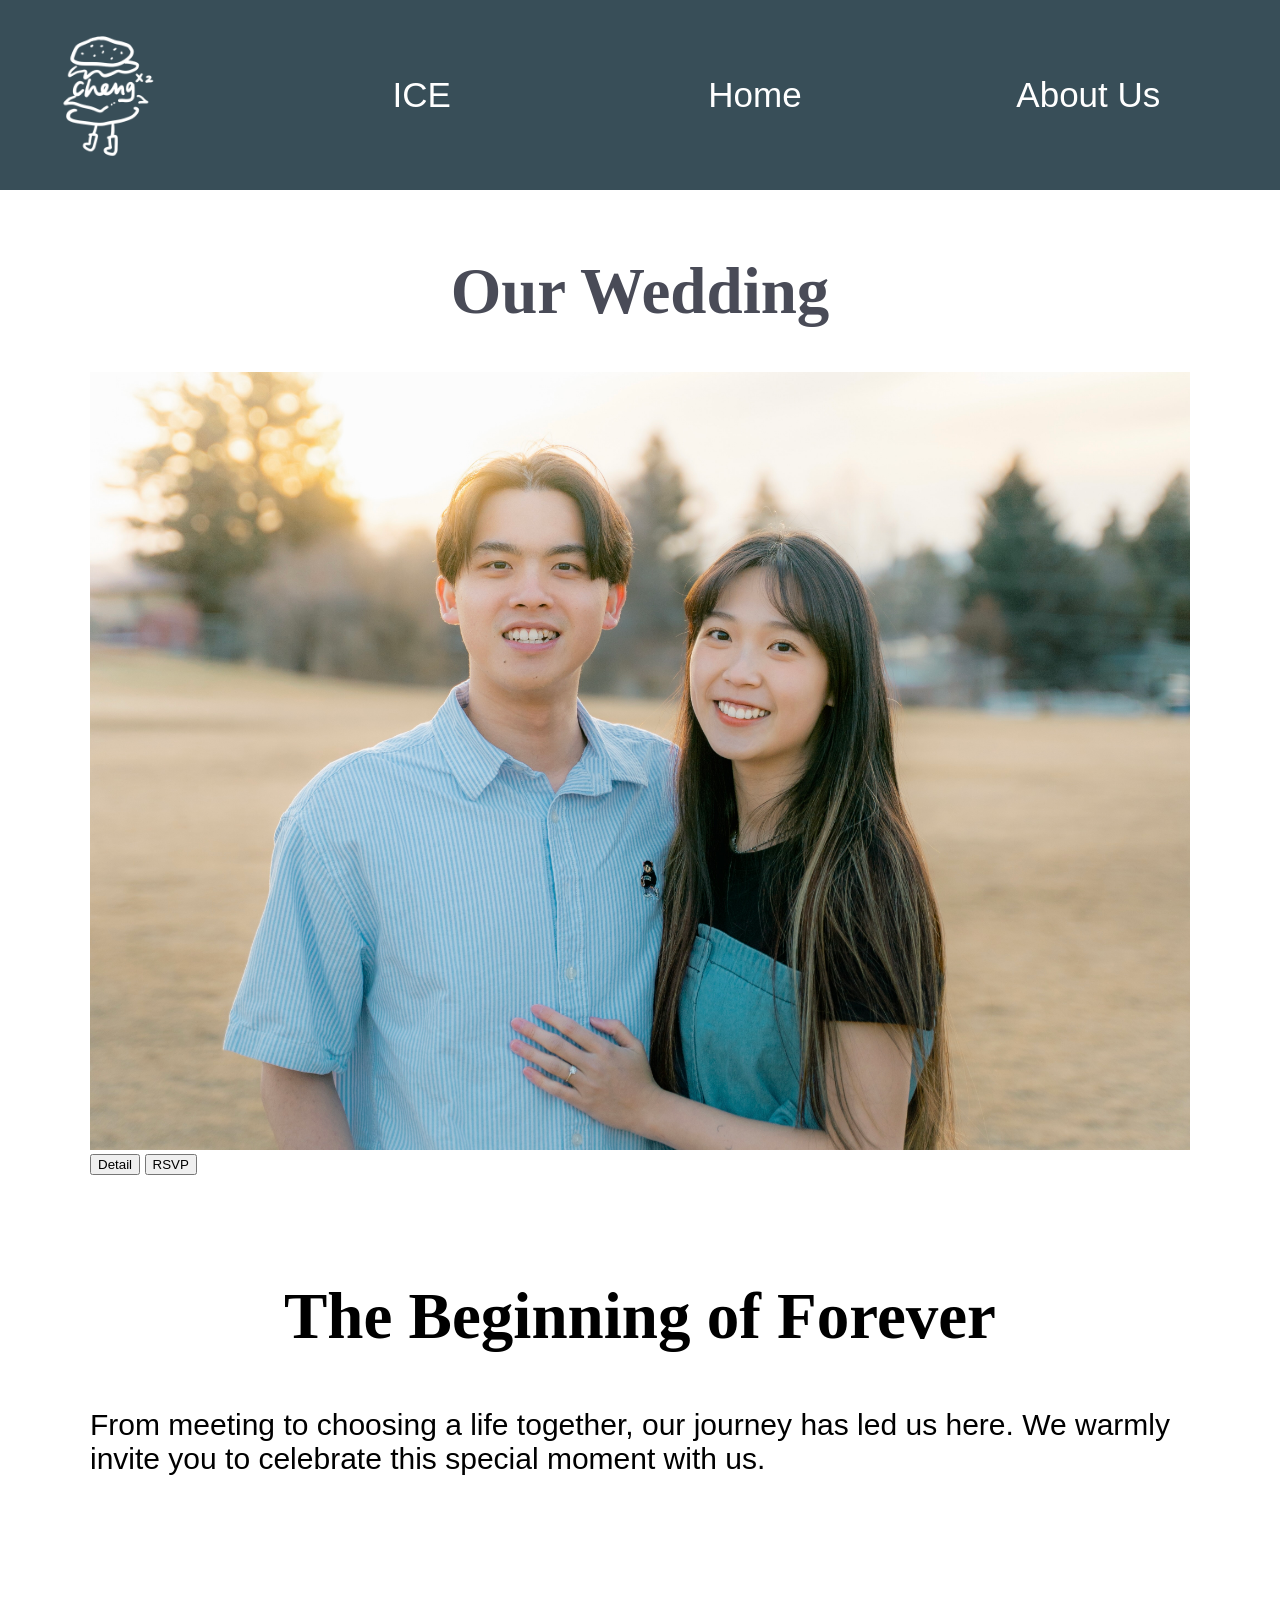
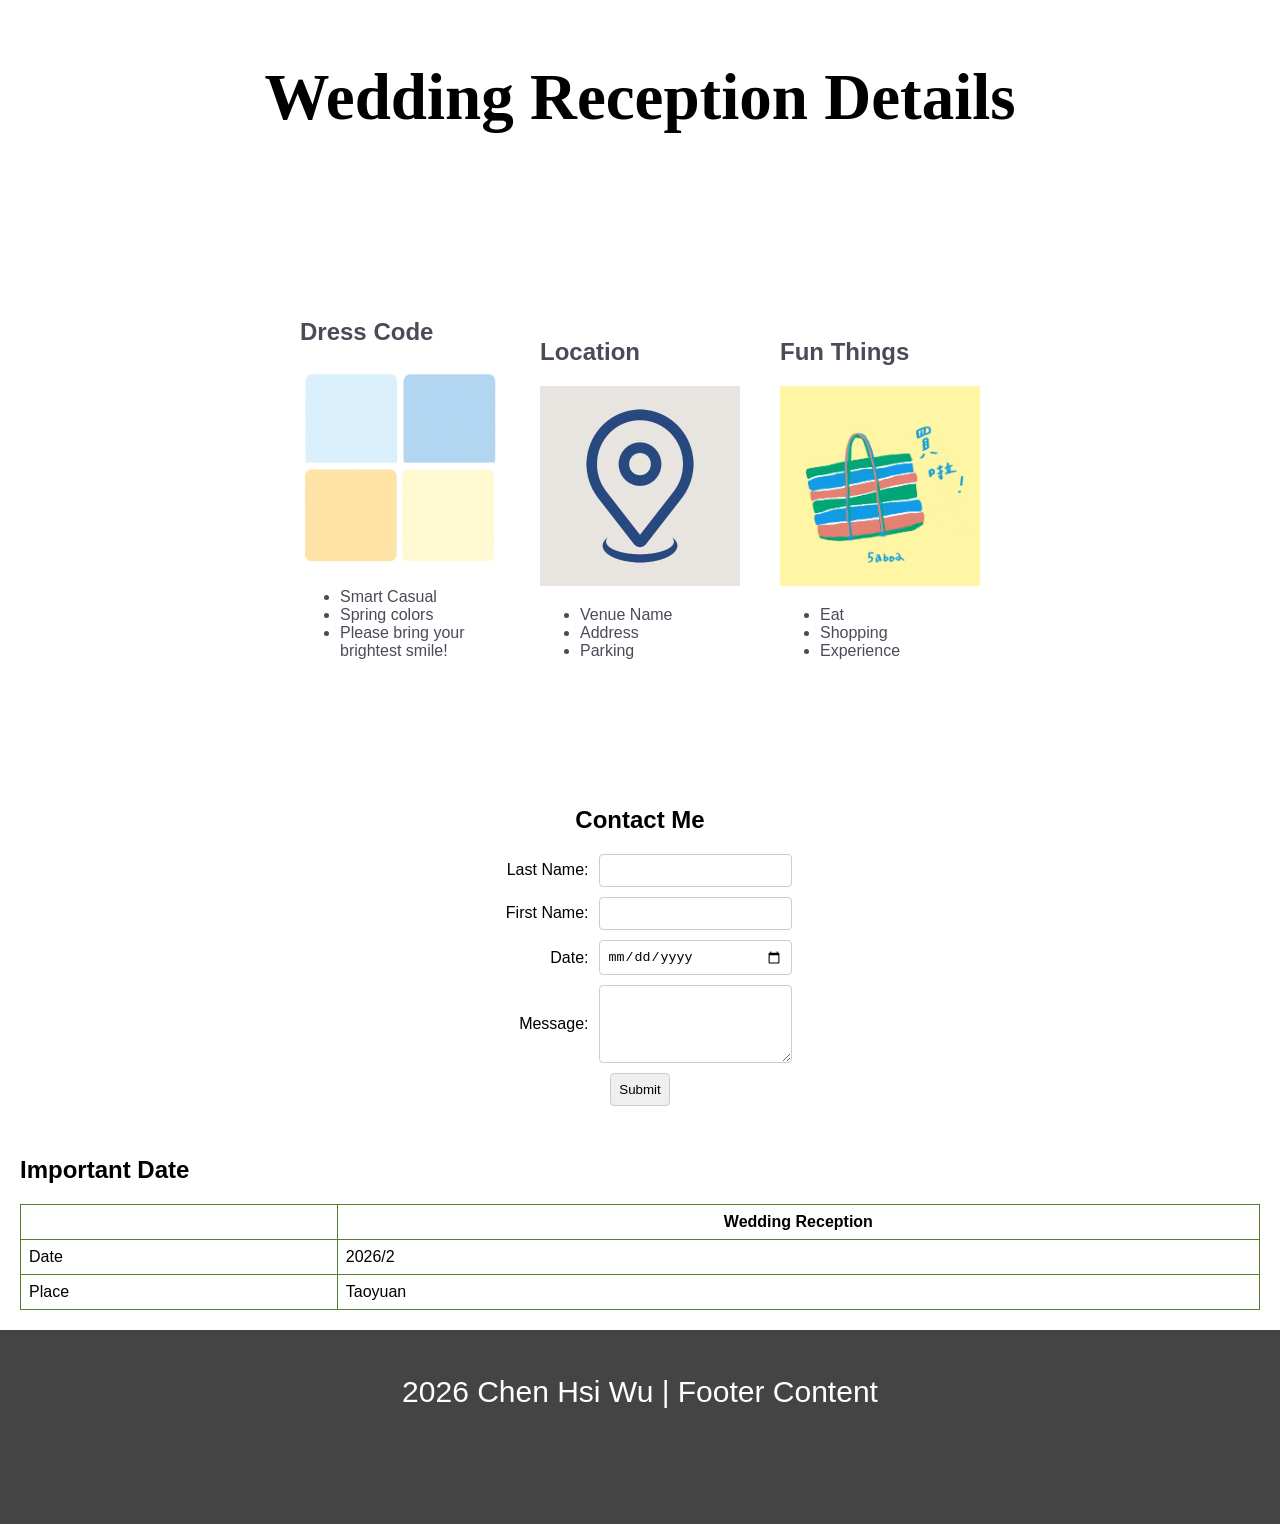
==== index.html @ 545af607 "Initial commit" ====
<!DOCTYPE html>
<html lang="en">
<head>
    <link rel="stylesheet" href="styles/style.css">
    <meta charset="UTF-8">
    <meta name="viewport" content="width=device-width, initial-scale=1.0">
    <title>Document</title>
    

    
</head>
<body>

    <header>
    <nav>
        <img class="logo" src="images/wdd_logo.png" alt="Site Logo">
        <a href="#">ICE</a>
        <a href="#">Home</a>
        <a href="#">About Us</a>
    </nav>
    </header>
        
    <main>
        <div id="hero">
            <h1 class="home-title">Our Wedding </h1>
            <div id="hero-box">
                <img id="hero-img" src="images/wedding.jpeg" alt="Cheng En & Chen Hsi">
            </div>

            <section id="hero-msg">
                <div class="button-box">
                    <button type="button">Detail</button>
                    
                    <a class="RSVP" href="https://docs.google.com/forms/d/e/1FAIpQLSe5vYuG86ZsPHXii9MAYZnZgOETaCkhqd_K84eROQToIa-awA/viewform?usp=header">
                        <button type="button">RSVP</button>
                    </a>
                </div>
            </section>
        </div>


        <section>
            <h1>The Beginning of Forever</h1>
            <p>From meeting to choosing a life together, our journey has led us here. We warmly invite you to celebrate this special moment with us.</p>
        </section>

         <section>
            <h1>Wedding Reception Details</h1>
        
        </section>

        <section  id="reception-details" >
            <div class="reception-items">
                <h2>Dress Code</h2>
                <img src="images/Pic1 .jpeg">
             
                <ul>
                    <li>Smart Casual</li>
                    <li>Spring colors</li>
                    <li>Please bring your brightest smile!</li>
                </ul>
            </div>
           
            <div class="reception-items">
                
                <h2>Location</h2>
                <img src="images/Pic2.png" >
                <ul>
                    <li>Venue Name</li>
                    <li>Address</li>
                    <li>Parking</li>
                </ul>
            </div>
            
            <div class="reception-items">

                <h2>Fun Things</h2>
                <img src="images/Pic3.jpeg" >
                <ul>
                    <li>Eat</li>
                    <li>Shopping</li>
                    <li>Experience</li>
                </ul>
            </div>

        
        </section>
    
        <section id="form">
            <h2>Contact Me</h2>
            <form>
                <div class="form-row">
                    <label for="lname">Last Name:</label>
                    <input type="text" id="lname">
                </div>
                <div class="form-row">
                    <label for="fname">First Name:</label>
                    <input type="text" id="fname">
                </div>
                <div class="form-row">
                    <label for="date">Date:</label>
                    <input type="date" id="date">
                </div>
                <div class="form-row">
                    <label for="message">Message:</label>
                    <textarea id="message" rows="4"></textarea>
                </div>
                <input type="submit" value="Submit">
            </form>
        </section>


        <section>
            <h2>Important Date</h2>
            <table>
                <thead>
                    <tr>
                        <th> </th>
                        <th>Wedding Reception</th>
                    </tr>
                </thead>
                <tbody>
                    <tr>
                        <td>Date</td>
                        <td>2026/2</td>
                    </tr>
                    <tr>
                        <td>Place</td>
                        <td>Taoyuan</td>
                    </tr>
                </tbody>
            </table>
        </section>
    </main>

   
    
    <footer>
        <p> 2026 Chen Hsi Wu | Footer Content</p>
    </footer>
    
</body>
</html>
---- styles/style.css ----
#hero{
    color: #494b57;
    width: auto;
    height: auto;
    margin-top: auto;
    margin-bottom: 20px;
    margin-left: 70px;
    margin-right: 70px;

}

.home-title{
    justify-content: center; 
    font-family: 'Times New Roman', Times, serif;
    display: flex;         
    gap: 20px;             
    width: 100%;
}

body {
    margin: 0;
    font-family: Arial, sans-serif;
    grid-column: auto;
    

}

h1{
    justify-content: center; 
    display: flex;   
    font-size: 65px;      
    gap: 20px;             
    width: 100%;
    font-family: 'Times New Roman', Times, serif;;
    padding-bottom: 0px;
}

p{
    font-size: 30px;
    font-family: Arial,sans-serif;
    padding: 70px;
    padding-top: 0px;


}

header {
    background-color: #384e58;
    color: white;
    padding-top: 30px;
    text-align: center;
    font-size: 35px;

}


nav {
    font-style: bold;
    font-size: 35px;
    list-style: none;
    padding: 10px 40px;
    padding-top: 0px ;
    padding-bottom: 30px;
    display: grid;
    align-content: center;
    align-items: center;
    gap: 30px;
    grid-template-columns: 200px 1fr 1fr 1fr;
}

.logo{
width: 130px;
align-content: center;
padding-bottom:0px ;
padding-top: 0px;
}

nav a {
    text-decoration: none;
    color: white;
}


main {
    display: grid;
    gap: 30px;
    padding: 20px;
}


img {
    width:100%;
    height: auto;
}



#reception-details {
    display: grid;     
    grid-template-columns: 1fr 1fr 1fr ;      
    gap: 40px;  
    padding: 80px; 
    margin: 0 auto;
}

.reception-items {
    color: #494b57;
    width: 200px;
    margin-top: auto;
}

#form {
    text-align: center;
    font-family: sans-serif;
    max-width: 400px;
    margin: 0 auto;
}

.form-row {
    display: grid;
    grid-template-columns: 100px 1fr;
    align-items: center;
    margin-bottom: 10px;
    text-align: right;
    gap: 10px;
}

input, textarea {
    padding: 8px;
    border: 1px solid #ccc;
    border-radius: 4px;
}


table {
    width: 100%;
    border-collapse: collapse;
}

th, td {
    border: 1px solid rgb(84, 127, 48);
    padding: 8px;
}


footer {
    background-color: #444;
    color: white;
    text-align: center;
    padding: 15px;
}
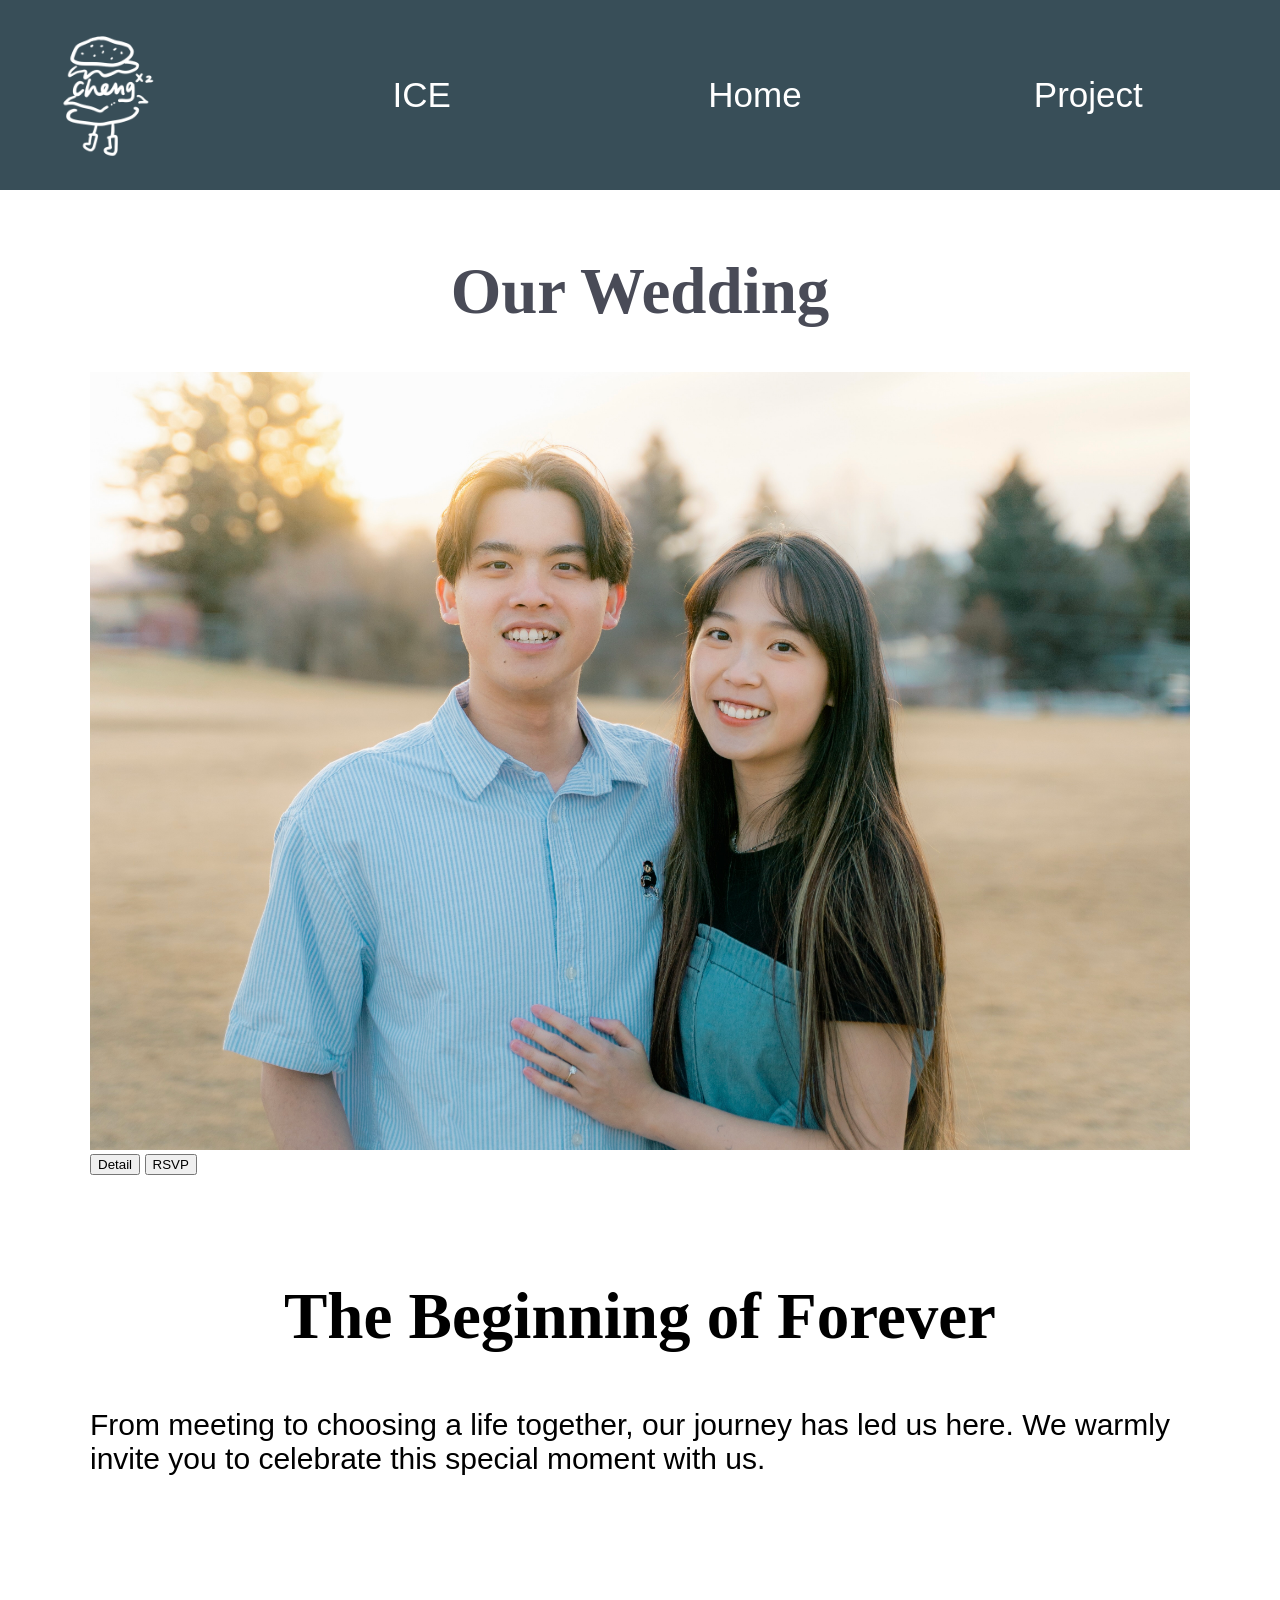
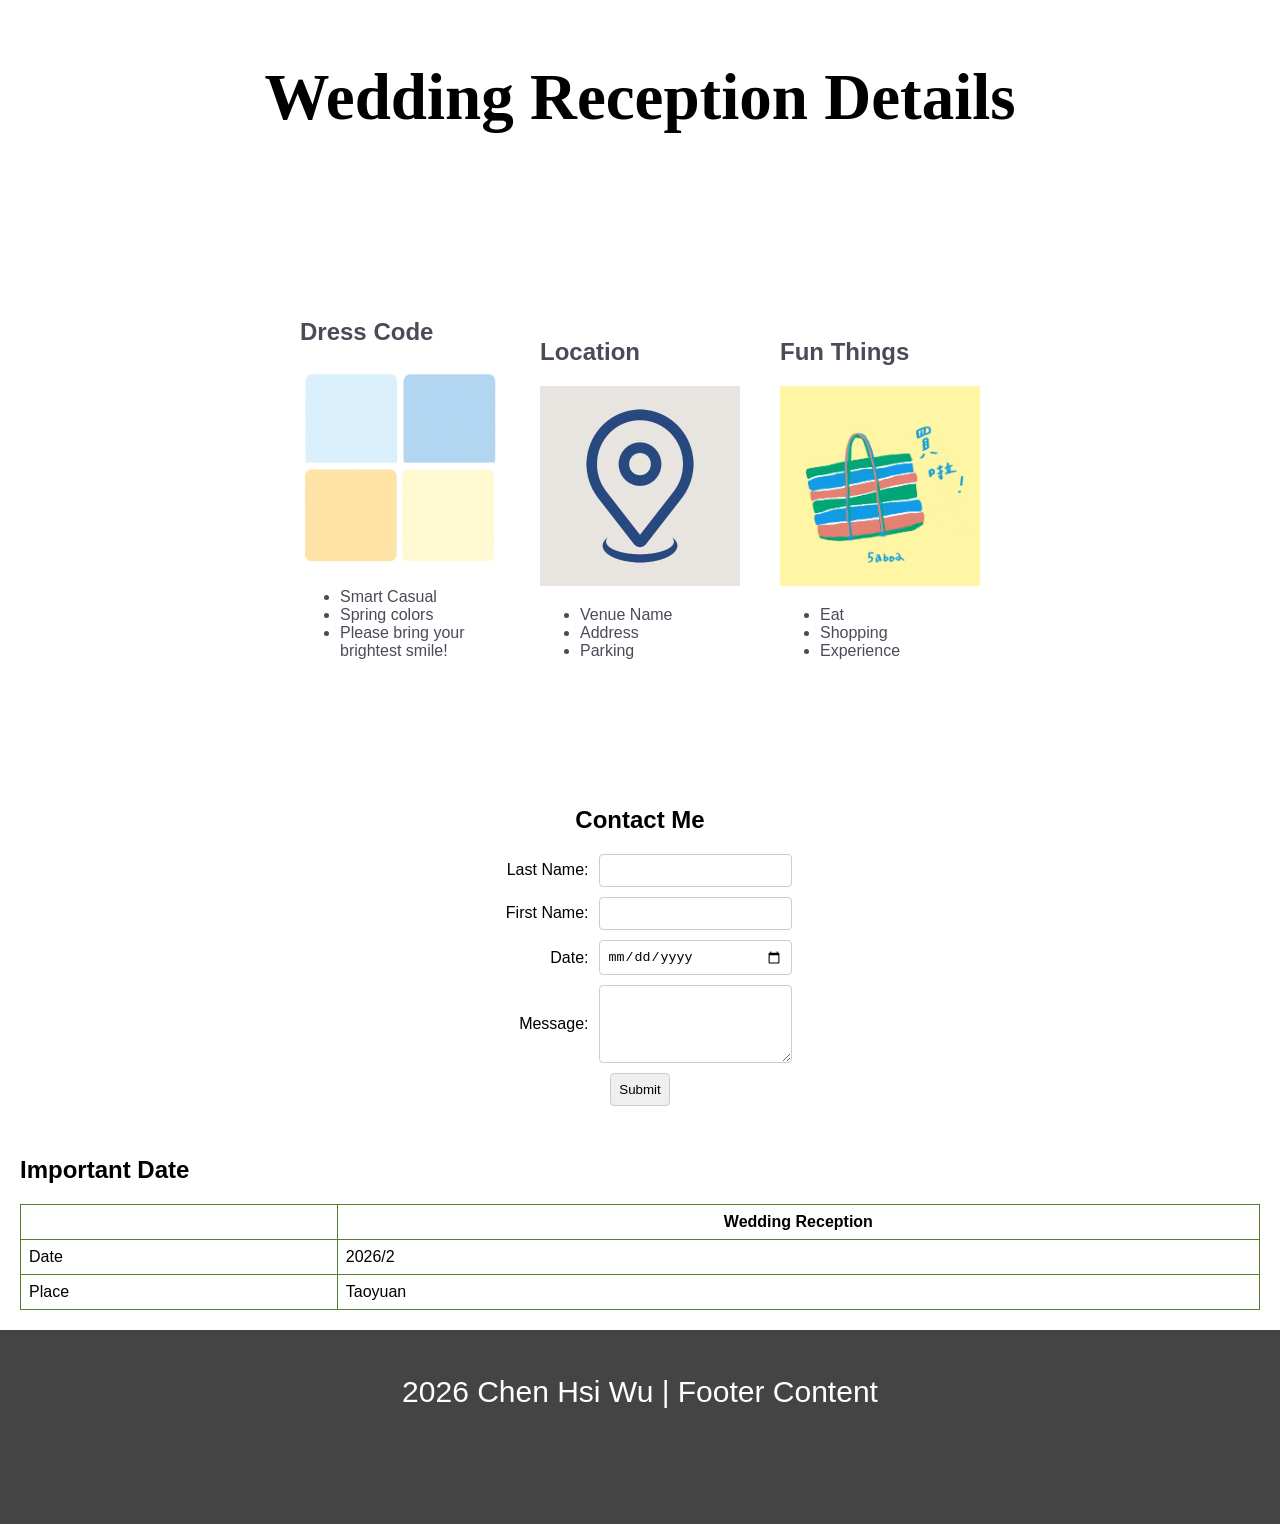
==== commit e6adb5c9: "Updated" ====
--- a/index.html
+++ b/index.html
@@ -14,9 +14,9 @@
     <header>
     <nav>
         <img class="logo" src="images/wdd_logo.png" alt="Site Logo">
-        <a href="#">ICE</a>
-        <a href="#">Home</a>
-        <a href="#">About Us</a>
+        <a href="ice.html">ICE</a>
+        <a href="index.html">Home</a>
+        <a href="client_report.html">Project</a>
     </nav>
     </header>
         
